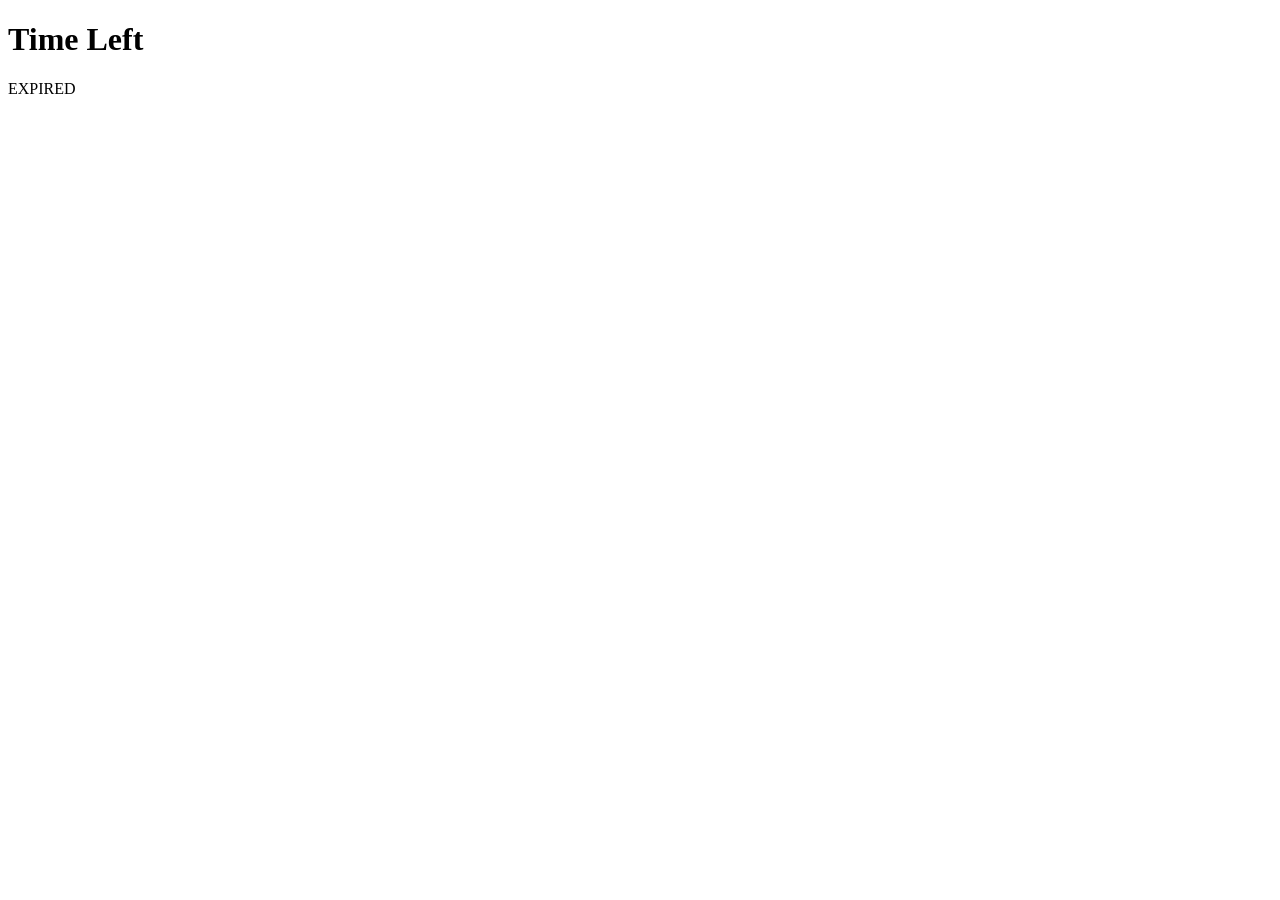
==== bali/index.html @ c0606145 "bali file in proper directory" ====
<!DOCTYPE html>
<html>
<head>
<title>Countdown</title>
</head>
<body>

<h1>Time Left</h1>
<p id='cd'></p>

</body>

<script>
// Set the date we're counting down to
var countDownDate = new Date("Apr 26, 2019 20:30:00").getTime();

// Update the count down every 1 second
var x = setInterval(function() {

  // Get todays date and time
  var now = new Date().getTime();
    
  // Find the distance between now and the count down date
  var distance = countDownDate - now;
    
  // Time calculations for days, hours, minutes and seconds
  var days = Math.floor(distance / (1000 * 60 * 60 * 24));
  var hours = Math.floor((distance % (1000 * 60 * 60 * 24)) / (1000 * 60 * 60));
  var minutes = Math.floor((distance % (1000 * 60 * 60)) / (1000 * 60));
  var seconds = Math.floor((distance % (1000 * 60)) / 1000);
    
  // Output the result in an element with id="demo"
  document.getElementById("cd").innerHTML = days + "d " + hours + "h "
  + minutes + "m " + seconds + "s ";
    
  // If the count down is over, write some text 
  if (distance < 0) {
    clearInterval(x);
    document.getElementById("cd").innerHTML = "EXPIRED";
  }
}, 1000);
</script>
</html>
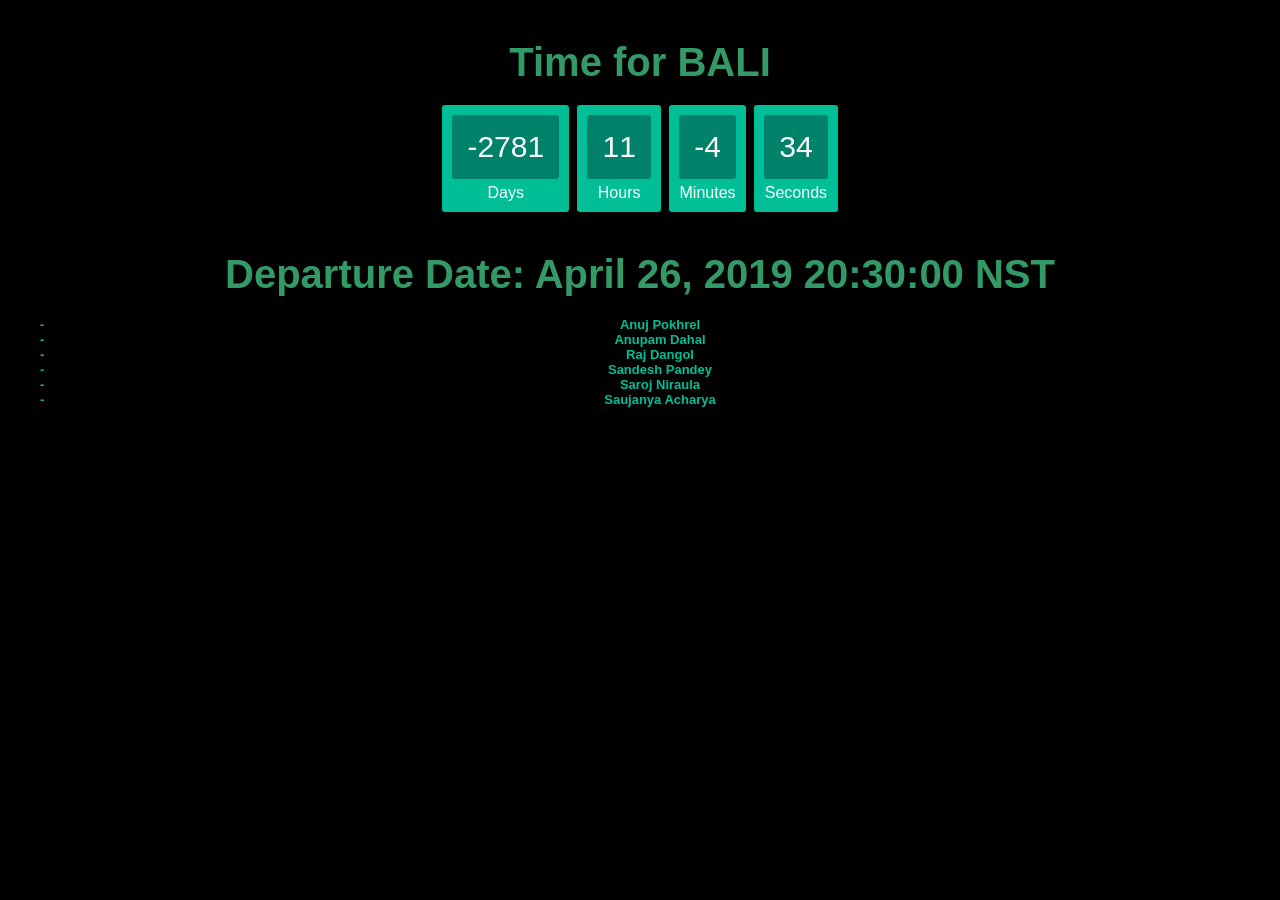
==== commit 5913e308: "final version, bali clock" ====
--- a/bali/index.html
+++ b/bali/index.html
@@ -3,41 +3,33 @@
 <head>
 <title>Countdown</title>
 </head>
+<link rel="stylesheet" type="text/css" href="index.css">
 <body>
 
-<h1>Time Left</h1>
-<p id='cd'></p>
+<h1><b>Time for BALI</b></h1>
+<div id="clockdiv">
+  <div>
+    <span class="days"></span>
+    <div class="smalltext">Days</div>
+  </div>
+  <div>
+    <span class="hours"></span>
+    <div class="smalltext">Hours</div>
+  </div>
+  <div>
+    <span class="minutes"></span>
+    <div class="smalltext">Minutes</div>
+  </div>
+  <div>
+    <span class="seconds"></span>
+    <div class="smalltext">Seconds</div>
+  </div>
+</div>
+
+<h1><b>Departure Date: April 26, 2019 20:30:00 NST</b></h1>
+<ul><li>Anuj Pokhrel</li><li>Anupam Dahal</li><li>Raj Dangol</li><li>Sandesh Pandey</li><li>Saroj Niraula</li><li>Saujanya Acharya</li></ul>
+
 
 </body>
-
-<script>
-// Set the date we're counting down to
-var countDownDate = new Date("Apr 26, 2019 20:30:00").getTime();
-
-// Update the count down every 1 second
-var x = setInterval(function() {
-
-  // Get todays date and time
-  var now = new Date().getTime();
-    
-  // Find the distance between now and the count down date
-  var distance = countDownDate - now;
-    
-  // Time calculations for days, hours, minutes and seconds
-  var days = Math.floor(distance / (1000 * 60 * 60 * 24));
-  var hours = Math.floor((distance % (1000 * 60 * 60 * 24)) / (1000 * 60 * 60));
-  var minutes = Math.floor((distance % (1000 * 60 * 60)) / (1000 * 60));
-  var seconds = Math.floor((distance % (1000 * 60)) / 1000);
-    
-  // Output the result in an element with id="demo"
-  document.getElementById("cd").innerHTML = days + "d " + hours + "h "
-  + minutes + "m " + seconds + "s ";
-    
-  // If the count down is over, write some text 
-  if (distance < 0) {
-    clearInterval(x);
-    document.getElementById("cd").innerHTML = "EXPIRED";
-  }
-}, 1000);
-</script>
+<script type="text/javascript" src="index.js"></script>
 </html>
--- a/bali/index.css
+++ b/bali/index.css
@@ -0,0 +1,60 @@
+body{
+	text-align: center;
+	background: #000000;
+  font-family: sans-serif;
+  font-weight: 100;
+}
+
+h1{
+  color: #396;
+  font-weight: 100;
+  font-size: 40px;
+  margin: 40px 0px 20px;
+}
+
+#clockdiv{
+	font-family: sans-serif;
+	color: #fff;
+	display: inline-block;
+	font-weight: 100;
+	text-align: center;
+	font-size: 30px;
+}
+
+#clockdiv > div{
+	padding: 10px;
+	border-radius: 3px;
+	background: #00BF96;
+	display: inline-block;
+}
+
+#clockdiv div > span{
+	padding: 15px;
+	border-radius: 3px;
+	background: #00816A;
+	display: inline-block;
+}
+
+.smalltext{
+	padding-top: 5px;
+	font-size: 16px;
+}
+
+.desc{
+	background: #ffffff;
+}
+
+.right{
+	float: right;
+}
+
+.left{
+	float: left;
+}
+
+ul li{
+	color: #00BF96;
+	font-size: small;
+	font-weight: bold;
+	list-style-type: '- '
+}
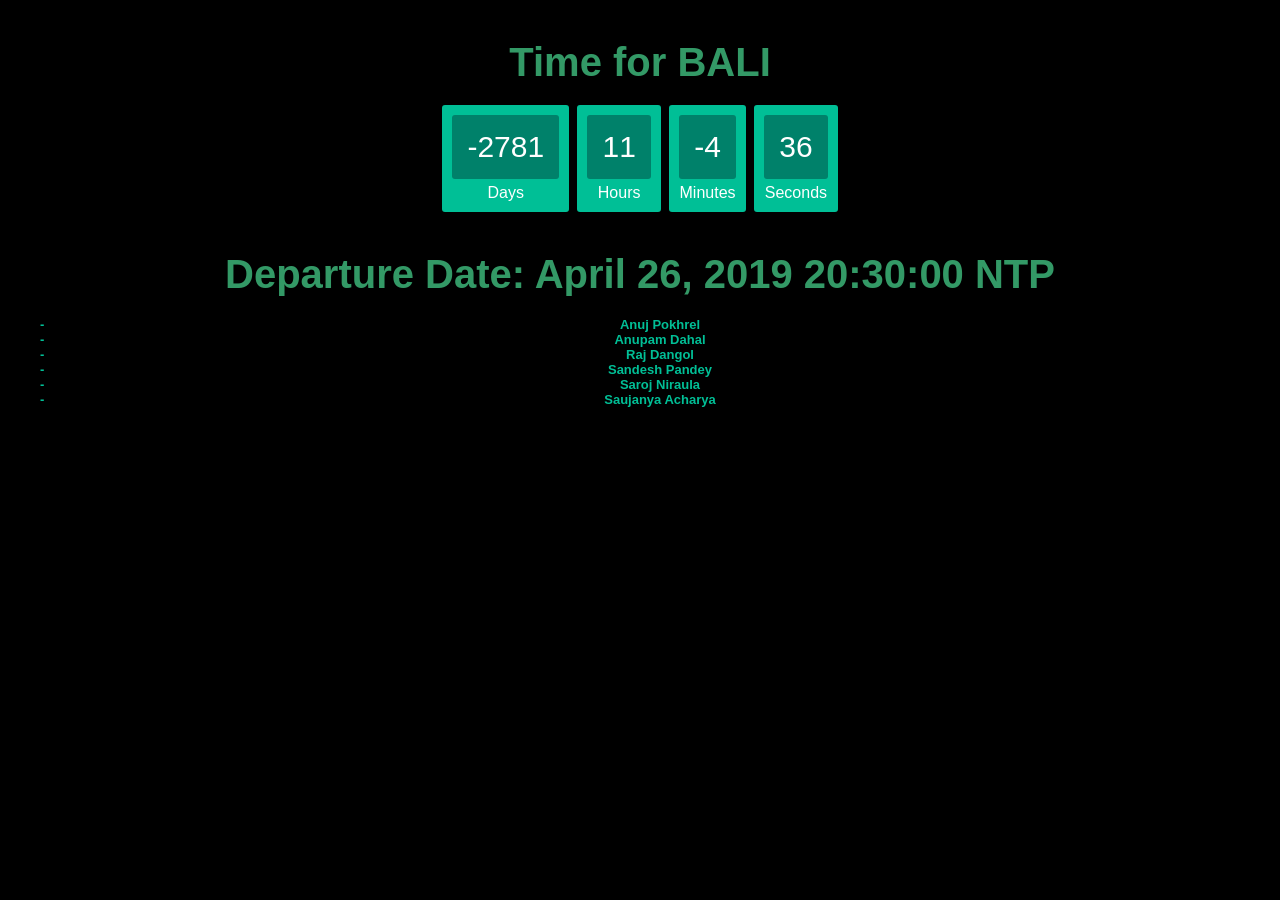
==== commit 8de3a913: "changed nst to ntp" ====
--- a/bali/index.html
+++ b/bali/index.html
@@ -26,7 +26,7 @@
   </div>
 </div>
 
-<h1><b>Departure Date: April 26, 2019 20:30:00 NST</b></h1>
+<h1><b>Departure Date: April 26, 2019 20:30:00 NTP</b></h1>
 <ul><li>Anuj Pokhrel</li><li>Anupam Dahal</li><li>Raj Dangol</li><li>Sandesh Pandey</li><li>Saroj Niraula</li><li>Saujanya Acharya</li></ul>
 
 
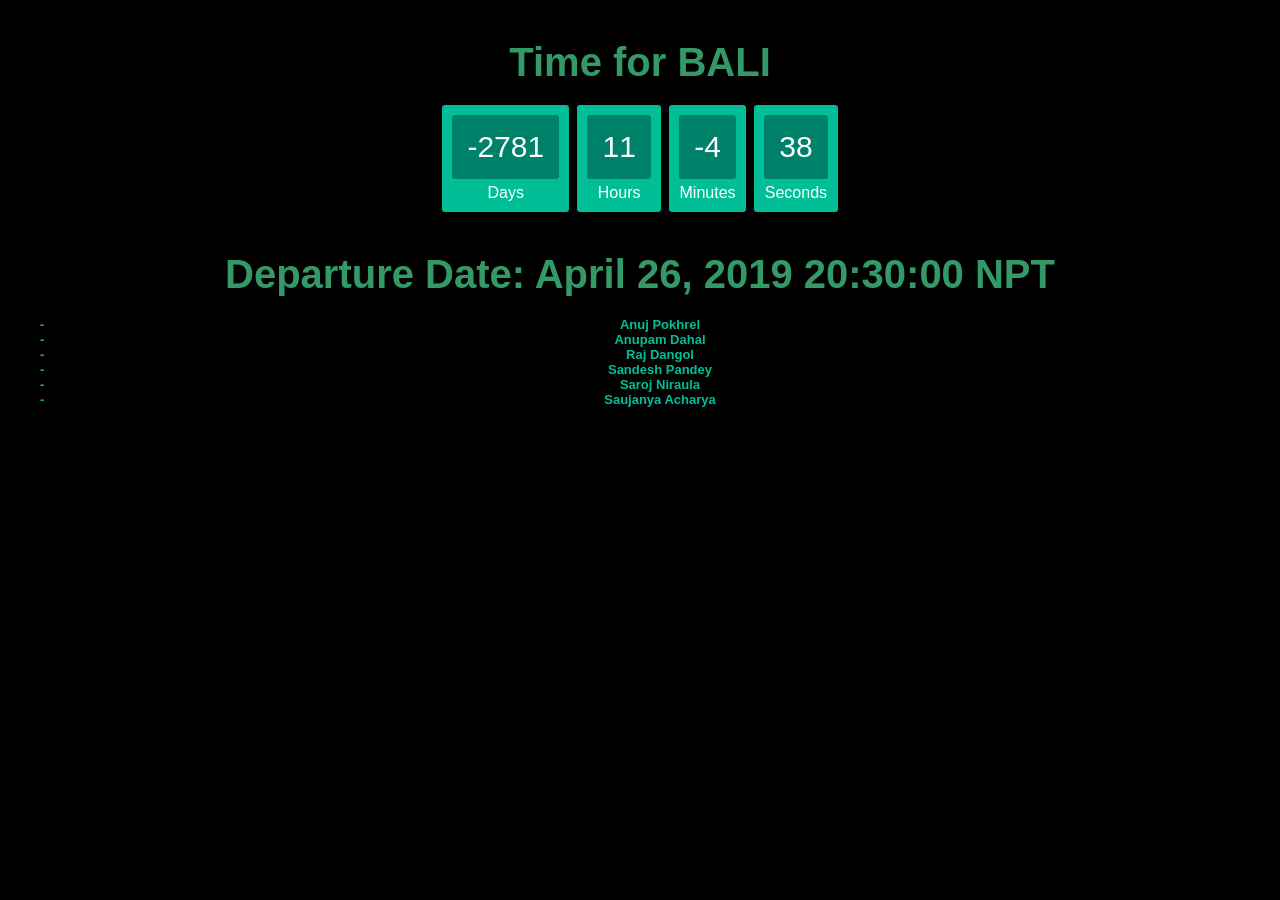
==== commit cbc20fad: "changed ntp to npt" ====
--- a/bali/index.html
+++ b/bali/index.html
@@ -26,7 +26,7 @@
   </div>
 </div>
 
-<h1><b>Departure Date: April 26, 2019 20:30:00 NTP</b></h1>
+<h1><b>Departure Date: April 26, 2019 20:30:00 NPT</b></h1>
 <ul><li>Anuj Pokhrel</li><li>Anupam Dahal</li><li>Raj Dangol</li><li>Sandesh Pandey</li><li>Saroj Niraula</li><li>Saujanya Acharya</li></ul>
 
 
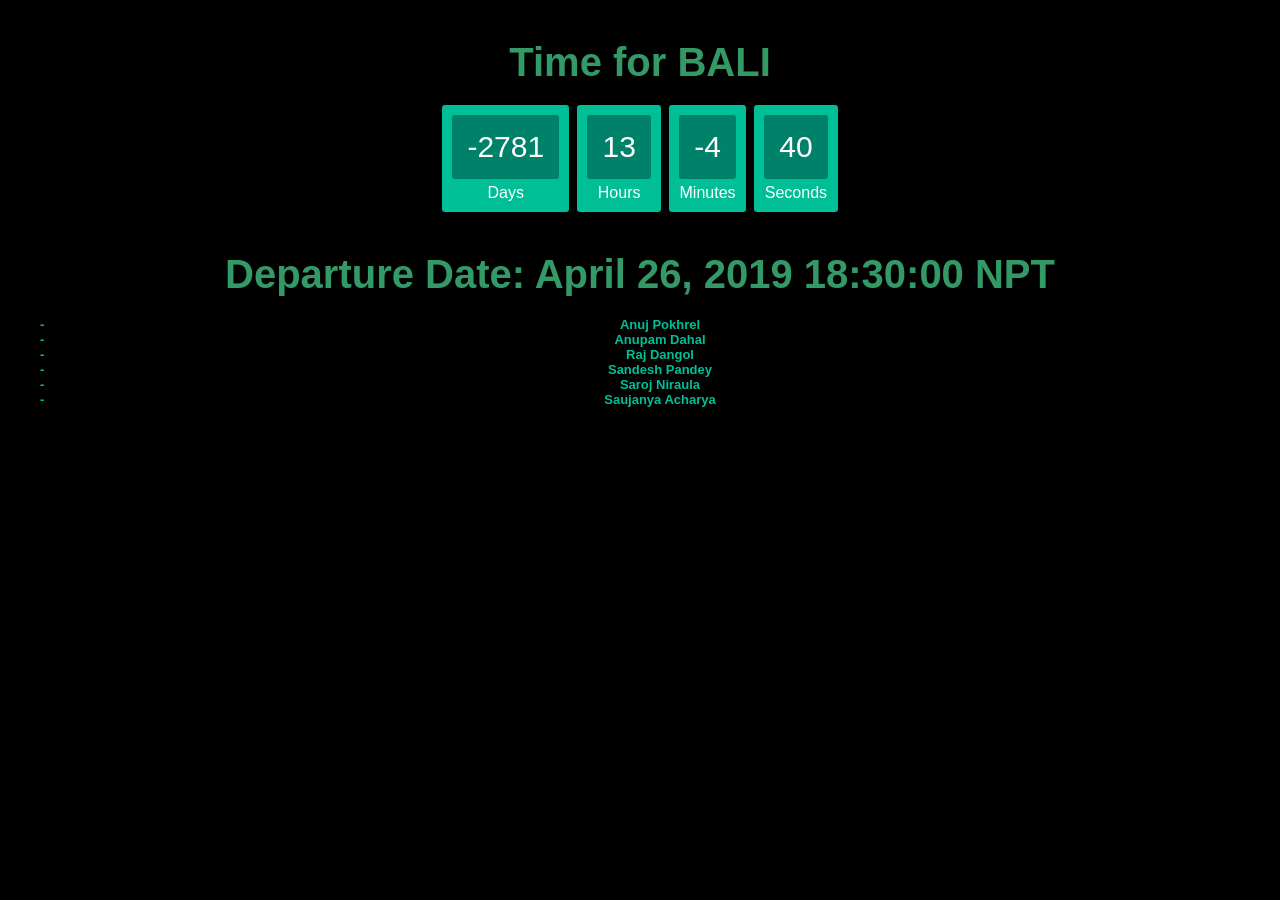
==== commit 62553775: "changed in html too" ====
--- a/bali/index.html
+++ b/bali/index.html
@@ -26,7 +26,7 @@
   </div>
 </div>
 
-<h1><b>Departure Date: April 26, 2019 20:30:00 NPT</b></h1>
+<h1><b>Departure Date: April 26, 2019 18:30:00 NPT</b></h1>
 <ul><li>Anuj Pokhrel</li><li>Anupam Dahal</li><li>Raj Dangol</li><li>Sandesh Pandey</li><li>Saroj Niraula</li><li>Saujanya Acharya</li></ul>
 
 
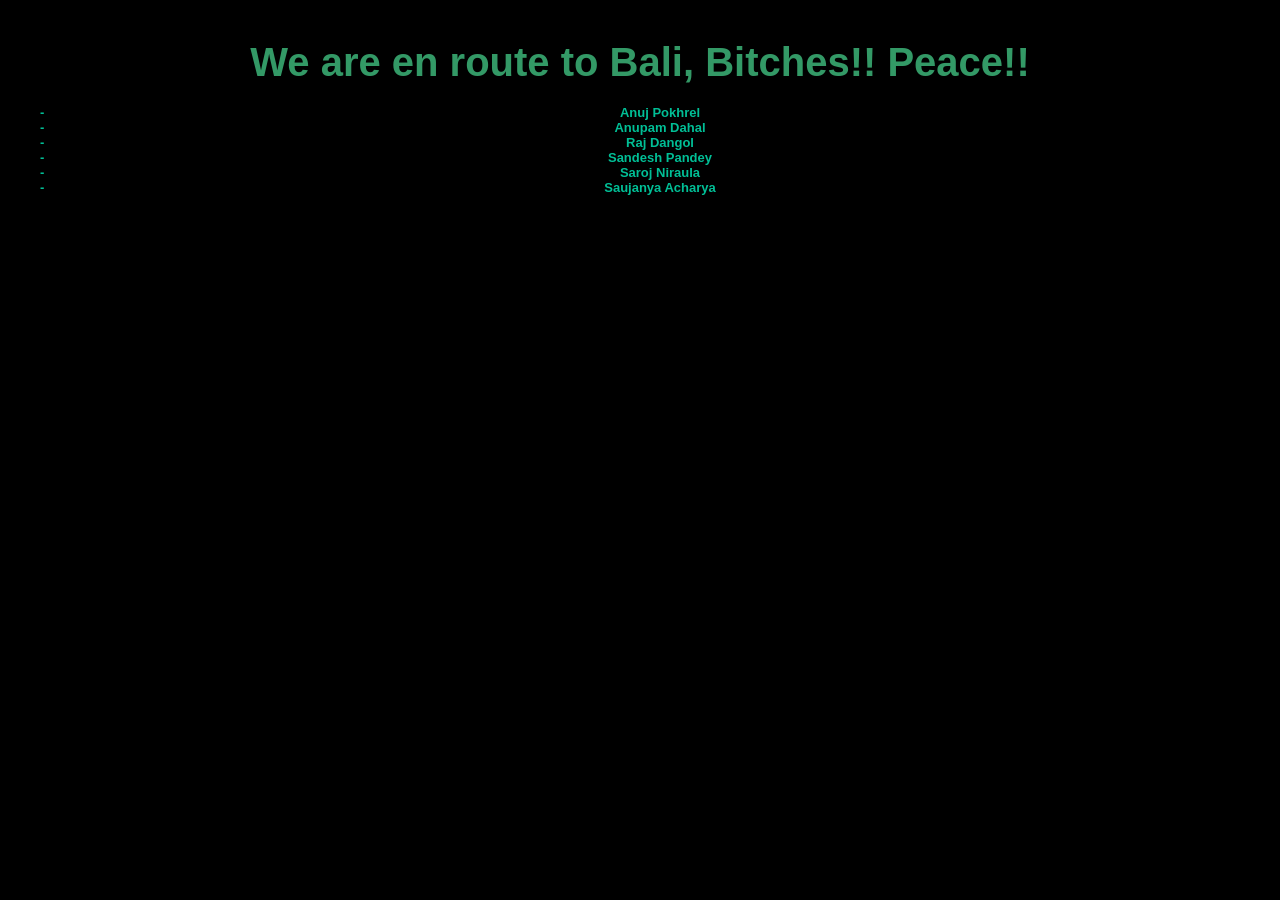
==== commit 0f6d1a67: "Update index.html" ====
--- a/bali/index.html
+++ b/bali/index.html
@@ -6,27 +6,27 @@
 <link rel="stylesheet" type="text/css" href="index.css">
 <body>
 
-<h1><b>Time for BALI</b></h1>
+<h1><b><span id="title">Time for BALI</span></b></h1>
 <div id="clockdiv">
-  <div>
+  <div id="daysshow">
     <span class="days"></span>
     <div class="smalltext">Days</div>
   </div>
-  <div>
+  <div id="hoursshow">
     <span class="hours"></span>
     <div class="smalltext">Hours</div>
   </div>
-  <div>
+  <div id="minutesshow">
     <span class="minutes"></span>
     <div class="smalltext">Minutes</div>
   </div>
-  <div>
+  <div id="secondsshow">
     <span class="seconds"></span>
     <div class="smalltext">Seconds</div>
   </div>
 </div>
 
-<h1><b>Departure Date: April 26, 2019 18:30:00 NPT</b></h1>
+<h1><b><span id="message">Departure Date: April 26, 2019 18:30:00 NPT</span></b></h1>
 <ul><li>Anuj Pokhrel</li><li>Anupam Dahal</li><li>Raj Dangol</li><li>Sandesh Pandey</li><li>Saroj Niraula</li><li>Saujanya Acharya</li></ul>
 
 
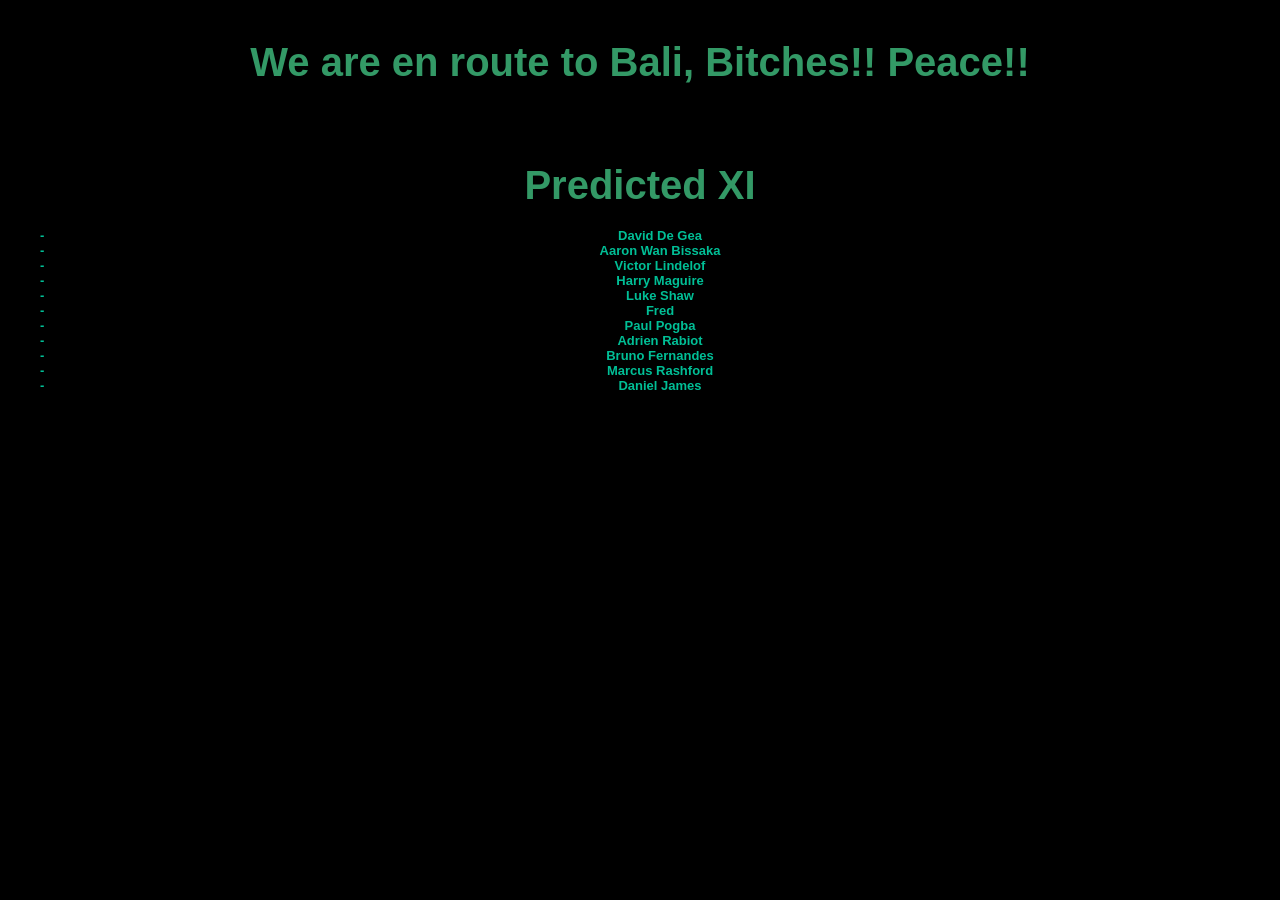
==== commit 8afb2ea4: "Update index.html" ====
--- a/bali/index.html
+++ b/bali/index.html
@@ -6,7 +6,7 @@
 <link rel="stylesheet" type="text/css" href="index.css">
 <body>
 
-<h1><b><span id="title">Time for BALI</span></b></h1>
+<h1><b><span id="title">Manchester United vs Brighton & Hove Albion</span></b></h1>
 <div id="clockdiv">
   <div id="daysshow">
     <span class="days"></span>
@@ -26,8 +26,21 @@
   </div>
 </div>
 
-<h1><b><span id="message">Departure Date: April 26, 2019 18:30:00 NPT</span></b></h1>
-<ul><li>Anuj Pokhrel</li><li>Anupam Dahal</li><li>Raj Dangol</li><li>Sandesh Pandey</li><li>Saroj Niraula</li><li>Saujanya Acharya</li></ul>
+<h1><b><span id="message">Kick Off: August 11, 2019 20:45:00 NPT</span></b></h1><br>
+<h1><b><span>Predicted XI</span></b></h1>
+<ul>
+  <li>David De Gea</li>
+  <li>Aaron Wan Bissaka</li>
+  <li>Victor Lindelof</li>
+  <li>Harry Maguire</li>
+  <li>Luke Shaw</li>
+  <li>Fred</li>
+  <li>Paul Pogba</li>
+  <li>Adrien Rabiot</li>
+  <li>Bruno Fernandes</li>
+  <li>Marcus Rashford</li>
+  <li>Daniel James</li>
+</ul>
 
 
 </body>
